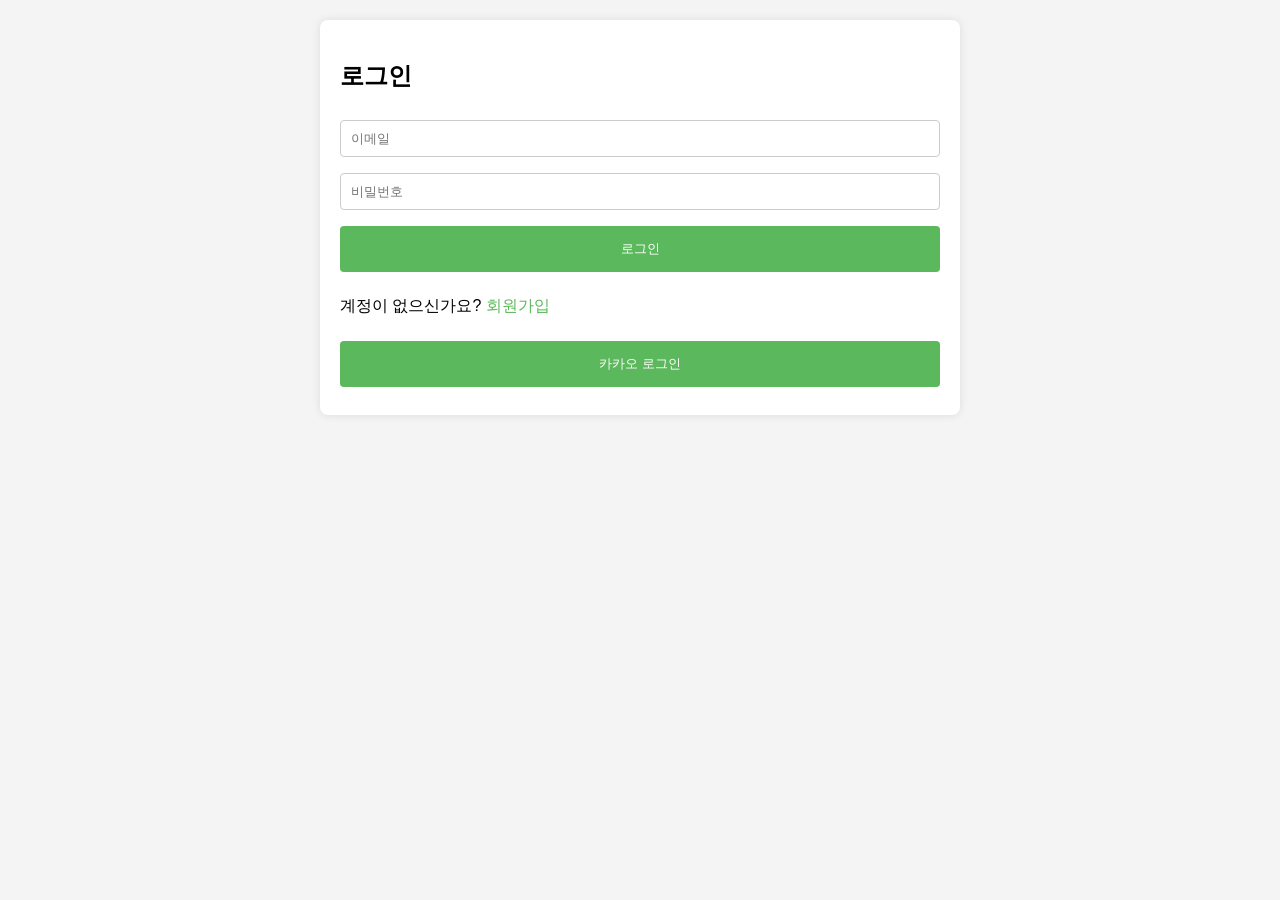
==== src/main/resources/templates/main/index.html @ fe3d93da ":recycle: refactor: 패키지 이동" ====
<!DOCTYPE html>
<html lang="ko">
<head>
    <meta charset="UTF-8">
    <meta name="viewport" content="width=device-width, initial-scale=1.0">
    <title>회원가입 및 로그인</title>
    <link rel="stylesheet" href="../../static/css/front.css">
    <script src="https://developers.kakao.com/sdk/js/kakao.js"></script>
</head>
<body>
<div class="container">
    <div id="login-form">
        <h2>로그인</h2>
        <input type="text" id="login-email" placeholder="이메일">
        <input type="password" id="login-password" placeholder="비밀번호">
        <button onclick="login()">로그인</button>
        <p>계정이 없으신가요? <a href="#" onclick="showSignupForm()">회원가입</a></p>
        <button onclick="kakaoLogin()">카카오 로그인</button>
    </div>

    <div id="signup-form" style="display:none;">
        <h2>회원가입</h2>
        <input type="text" id="signup-email" placeholder="이메일">
        <input type="password" id="signup-password" placeholder="비밀번호">
        <input type="text" id="signup-name" placeholder="이름">
        <input type="text" id="signup-nickname" placeholder="닉네임">
        <input type="text" id="signup-phone" placeholder="전화번호">
        <select id="signup-role">
            <option value="CUSTOMER">고객</option>
            <option value="SELLER">사장님</option>
        </select>
        <button onclick="signup()">회원가입</button>
        <p>이미 계정이 있으신가요? <a href="#" onclick="showLoginForm()">로그인</a></p>
    </div>

    <div id="social-signup-form" style="display: none;">
        <h2>소셜 회원가입 추가 정보 입력</h2>
        <input type="text" id="social-phone" placeholder="휴대폰 번호">
        <input type="text" id="social-verification-code" placeholder="인증 번호">
        <button onclick="submitSocialSignup()">다음</button>
    </div>
</div>
<script src="../../static/js/script.js"></script>
</body>
</html>
---- src/main/resources/static/css/front.css ----
body {
    font-family: Arial, sans-serif;
    background-color: #f4f4f4;
    margin: 0;
    display: flex;
    flex-direction: column;
    align-items: center;
    min-height: 100vh;
}

/* 공통 스타일 */
.container, .main-container, .collection-container, .posts-container, .history-container, .cancel-reservation-container {
    width: 80%;
    max-width: 600px;
    margin: 20px auto;
    padding: 20px;
    background-color: #fff;
    border-radius: 8px;
    box-shadow: 0 0 10px rgba(0, 0, 0, 0.1);
}

input[type="text"],
input[type="password"],
select {
    width: 100%;
    padding: 10px;
    margin: 8px 0;
    display: inline-block;
    border: 1px solid #ccc;
    border-radius: 4px;
    box-sizing: border-box;
}

button {
    background-color: #5cb85c;
    color: white;
    padding: 14px 20px;
    margin: 8px 0;
    border: none;
    border-radius: 4px;
    cursor: pointer;
    width: 100%;
}

button:hover {
    background-color: #449d44;
}

a {
    color: #5cb85c;
    text-decoration: none;
}

a:hover {
    text-decoration: underline;
}

/* 메인 페이지 스타일 */
.search-bar {
    margin-bottom: 20px;
}

.search-bar input {
    width: 70%;
    padding: 10px;
    border: 1px solid #ccc;
    border-radius: 4px;
}

.store-list {
    display: flex;
    flex-direction: column;
}

.store-item {
    padding: 15px;
    margin-bottom: 10px;
    border: 1px solid #ddd;
    border-radius: 4px;
    background-color: #f9f9f9;
    cursor: pointer;
    display: flex;
    justify-content: space-between;
    align-items: center;
}

/* 하단 네비게이션 스타일 */
.bottom-nav {
    display: flex;
    justify-content: space-around;
    background-color: #eee;
    padding: 10px 0;
    border-radius: 4px;
    margin-top: 20px;
    width: 100%;
}

.bottom-nav a {
    text-decoration: none;
    color: #333;
}

/* 컬렉션 페이지 스타일 */
.bookmarked-stores {
    display: flex;
    flex-direction: column;
}

.bookmarked-store-item {
    padding: 15px;
    margin-bottom: 10px;
    border: 1px solid #ddd;
    border-radius: 4px;
    background-color: #f9f9f9;
    display: flex;
    justify-content: space-between;
    align-items: center;
}

/* 북마크 스타일 (책갈피) */
.bookmark-button {
    background: none;
    border: none;
    cursor: pointer;
    font-size: 1.5em;
    color: #aaa;
}

.bookmark-button.active {
    color: #ffc107; /* 활성화된 북마크 색상 */
}

/* 게시글 페이지 스타일 */
.post-list {
    display: flex;
    flex-direction: column;
}

.post-item {
    padding: 15px;
    margin-bottom: 10px;
    border: 1px solid #ddd;
    border-radius: 4px;
    background-color: #f9f9f9;
}

/* 게시글 페이지 스타일 */
.posts-container {
    width: 80%;
    max-width: 600px;
    margin: 20px auto;
    padding: 20px;
    background-color: #fff;
    border-radius: 8px;
    box-shadow: 0 0 10px rgba(0, 0, 0, 0.1);
}

.post-search {
    margin-bottom: 20px;
}

.post-search input {
    width: 70%;
    padding: 10px;
    border: 1px solid #ccc;
    border-radius: 4px;
}

.post-list {
    display: flex;
    flex-direction: column;
}

.post-item {
    padding: 15px;
    margin-bottom: 10px;
    border: 1px solid #ddd;
    border-radius: 4px;
    background-color: #f9f9f9;
}

.post-item h2 {
    margin-top: 0;
}

/* 팔로우 버튼 스타일 */
.follow-button {
    background-color: #4CAF50;
    border: none;
    color: white;
    padding: 5px 10px;
    text-align: center;
    text-decoration: none;
    display: inline-block;
    font-size: 14px;
    cursor: pointer;
    border-radius: 4px;
}

.follow-button.following {
    background-color: #aaa;
}

/* 좋아요 버튼 스타일 */
.like-button {
    background: none;
    border: none;
    cursor: pointer;
    font-size: 1.2em;
    color: #aaa;
}

.like-button.active {
    color: #e53935; /* 빨간색 */
}

/* 댓글 페이지 스타일 */
.comment-container {
    width: 80%;
    max-width: 600px;
    margin: 20px auto;
    padding: 20px;
    background-color: #fff;
    border-radius: 8px;
    box-shadow: 0 0 10px rgba(0, 0, 0, 0.1);
}

.comment-list {
    display: flex;
    flex-direction: column;
}

.comment-item {
    padding: 15px;
    margin-bottom: 10px;
    border: 1px solid #ddd;
    border-radius: 4px;
    background-color: #f9f9f9;
}

.comment-form textarea {
    width: 100%;
    padding: 10px;
    margin-bottom: 10px;
    border: 1px solid #ccc;
    border-radius: 4px;
    box-sizing: border-box;
}

/* 내역 페이지 스타일 */
.reservation-list {
    display: flex;
    flex-direction: column;
}

.reservation-item {
    padding: 15px;
    margin-bottom: 10px;
    border: 1px solid #ddd;
    border-radius: 4px;
    background-color: #f9f9f9;
}

/* 쿠폰 페이지 스타일 */
.coupon-container {
    text-align: center; /* 가운데 정렬 */
}

.coupon-list {
    display: grid;
    grid-template-columns: repeat(auto-fit, minmax(250px, 1fr)); /* 반응형 그리드 */
    gap: 15px;
}

.coupon-item {
    border: 1px solid #ddd;
    border-radius: 8px;
    padding: 15px;
}

.coupon-item h2 {
    margin-top: 0;
}

/* 메뉴 페이지 스타일 */
.menu-container h1 {
    text-align: center;
}

.menu-list {
    display: flex;
    flex-direction: column;
}

.menu-item {
    border: 1px solid #ddd;
    border-radius: 8px;
    padding: 15px;
    margin-bottom: 10px;
    display: flex;
    justify-content: space-between; /* 메뉴 이름과 가격을 양쪽 끝에 배치 */
    align-items: center;
}

.menu-item img { /* 메뉴 이미지 스타일 (추가) */
    max-width: 80px;
    max-height: 80px;
    margin-right: 15px;
    border-radius: 4px;
}

/* 예약 페이지 스타일 */
.reservation-container h1 {
    text-align: center;
}

.reservation-form {
    margin-top: 20px;
}

.reservation-form label {
    display: block;
    margin-bottom: 5px;
}

.reservation-form select {
    width: 100%;
    padding: 10px;
    margin: 8px 0;
    border: 1px solid #ccc;
    border-radius: 4px;
    box-sizing: border-box;
}

/* 웨이팅 페이지 스타일 */
.waiting-container h1 {
    text-align: center;
}

.waiting-info {
    text-align: center;
    margin-bottom: 20px;
}

.waiting-form {
    margin-top: 20px;
}

.waiting-form label {
    display: block;
    margin-bottom: 5px;
}
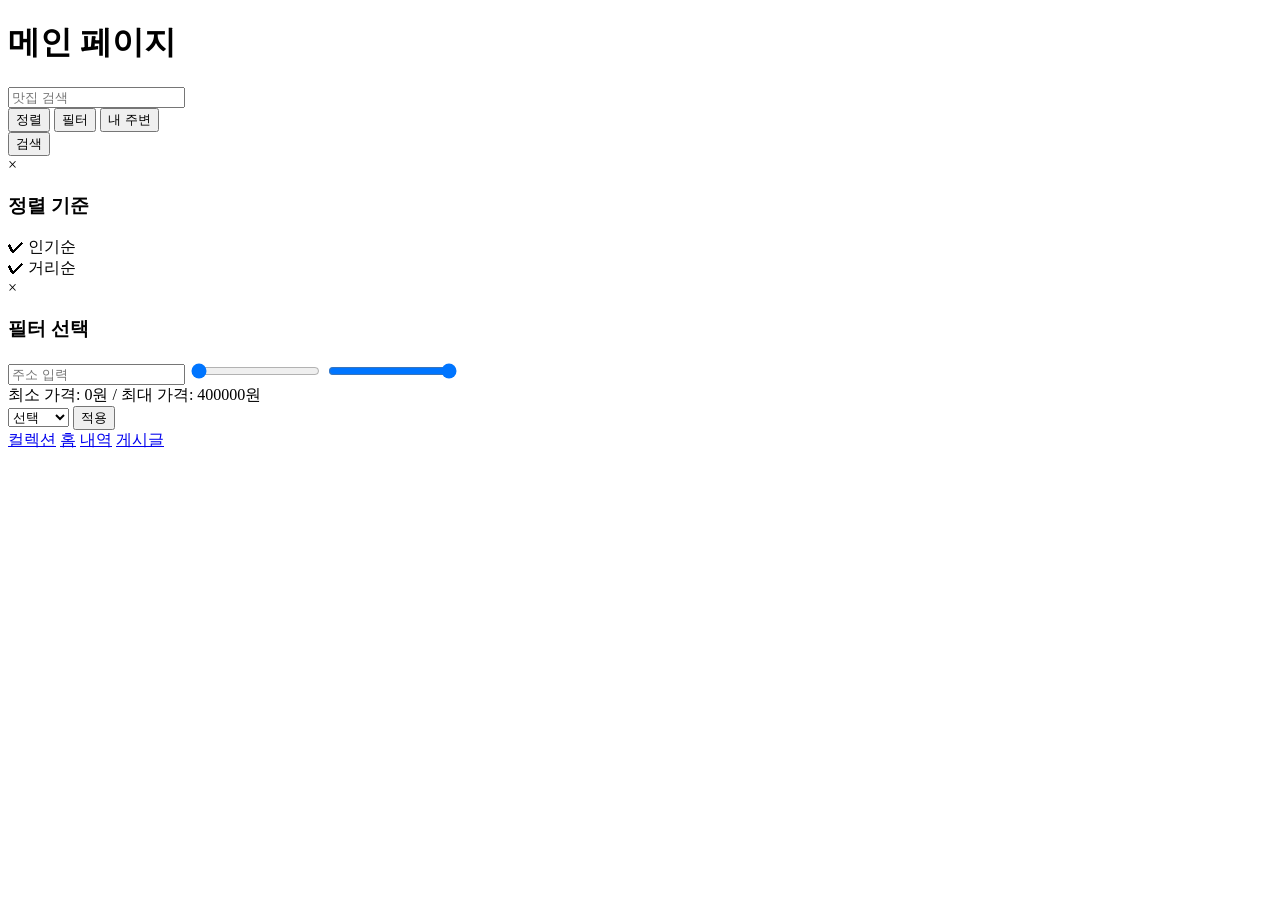
==== commit 1c273102: ":recycle: refactor: html 분리" ====
--- a/src/main/resources/templates/main/index.html
+++ b/src/main/resources/templates/main/index.html
@@ -3,43 +3,80 @@
 <head>
     <meta charset="UTF-8">
     <meta name="viewport" content="width=device-width, initial-scale=1.0">
-    <title>회원가입 및 로그인</title>
-    <link rel="stylesheet" href="../../static/css/front.css">
-    <script src="https://developers.kakao.com/sdk/js/kakao.js"></script>
+    <title>메인 페이지</title>
+    <link rel="stylesheet" href="/css/front.css">
+    <link rel="stylesheet" href="https://cdnjs.cloudflare.com/ajax/libs/font-awesome/6.0.0/css/all.min.css"
+          integrity="sha512-9usAa10IRO0HhonpyAIVpjrylPvoDwiPUiKdWk5t3PyolY1cOd4DSE0Ga+ri4AuTroPR5aQvXU9xC6qOPnzFeg=="
+          crossorigin="anonymous" referrerpolicy="no-referrer"/>
 </head>
 <body>
-<div class="container">
-    <div id="login-form">
-        <h2>로그인</h2>
-        <input type="text" id="login-email" placeholder="이메일">
-        <input type="password" id="login-password" placeholder="비밀번호">
-        <button onclick="login()">로그인</button>
-        <p>계정이 없으신가요? <a href="#" onclick="showSignupForm()">회원가입</a></p>
-        <button onclick="kakaoLogin()">카카오 로그인</button>
+<div class="main-container">
+    <h1>메인 페이지</h1>
+    <div class="search-bar">
+        <input type="text" id="search-input" placeholder="맛집 검색">
+        <div class="filter-container">
+            <button id="sort-btn" onclick="openSortModal()">정렬</button>
+            <button id="filter-btn" onclick="openFilterModal()">필터</button>
+            <button id="nearby-btn">내 주변</button>
+        </div>
+        <button onclick="searchStores()">검색</button>
     </div>
 
-    <div id="signup-form" style="display:none;">
-        <h2>회원가입</h2>
-        <input type="text" id="signup-email" placeholder="이메일">
-        <input type="password" id="signup-password" placeholder="비밀번호">
-        <input type="text" id="signup-name" placeholder="이름">
-        <input type="text" id="signup-nickname" placeholder="닉네임">
-        <input type="text" id="signup-phone" placeholder="전화번호">
-        <select id="signup-role">
-            <option value="CUSTOMER">고객</option>
-            <option value="SELLER">사장님</option>
-        </select>
-        <button onclick="signup()">회원가입</button>
-        <p>이미 계정이 있으신가요? <a href="#" onclick="showLoginForm()">로그인</a></p>
+    <!-- 정렬 모달 -->
+    <div id="sort-modal" class="modal">
+        <div class="modal-content">
+            <span class="close" onclick="closeSortModal()">&times;</span>
+            <h3>정렬 기준</h3>
+            <div class="sort-option" data-sort="popularity">
+                <span>✔</span> <span>인기순</span>
+            </div>
+            <div class="sort-option" data-sort="distance">
+                <span>✔</span> <span>거리순</span>
+            </div>
+        </div>
     </div>
 
-    <div id="social-signup-form" style="display: none;">
-        <h2>소셜 회원가입 추가 정보 입력</h2>
-        <input type="text" id="social-phone" placeholder="휴대폰 번호">
-        <input type="text" id="social-verification-code" placeholder="인증 번호">
-        <button onclick="submitSocialSignup()">다음</button>
+    <!-- 필터 모달 -->
+    <div id="filter-modal" class="modal">
+        <div class="modal-content">
+            <span class="close" onclick="closeFilterModal()">&times;</span>
+            <h3>필터 선택</h3>
+
+            <!-- 주소 필터 -->
+            <input type="text" id="address" placeholder="주소 입력">
+
+            <!-- 가격 필터 -->
+            <input type="range" id="min-price" min="0" max="400000" step="1000" value="0">
+            <input type="range" id="max-price" min="0" max="400000" step="1000" value="400000">
+            <div>최소 가격: <span id="min-price-display">0</span>원 / 최대 가격: <span id="max-price-display">400000</span>원
+            </div>
+
+            <!-- 좌석 유형 필터 -->
+            <select id="seat-type">
+                <option value="">선택</option>
+                <option value="1">홀</option>
+                <option value="2">바</option>
+                <option value="3">테라스</option>
+                <option value="4">룸</option>
+            </select>
+
+            <button onclick="applyFilters()">적용</button>
+        </div>
     </div>
+
+    <div class="store-list" id="store-list">
+        <!-- 가게 목록이 여기에 동적으로 추가됩니다. -->
+    </div>
+
+    <nav class="bottom-nav">
+        <a href="/collection">컬렉션</a>
+        <a href="/">홈</a>
+        <a href="/user/history">내역</a>
+        <a href="/post">게시글</a>
+    </nav>
 </div>
-<script src="../../static/js/script.js"></script>
+
+<script type="text/javascript" src="https://developers.kakao.com/sdk/js/kakao.js"></script>
+<script src="/js/main/index.js"></script>
 </body>
-</html>
+</html>
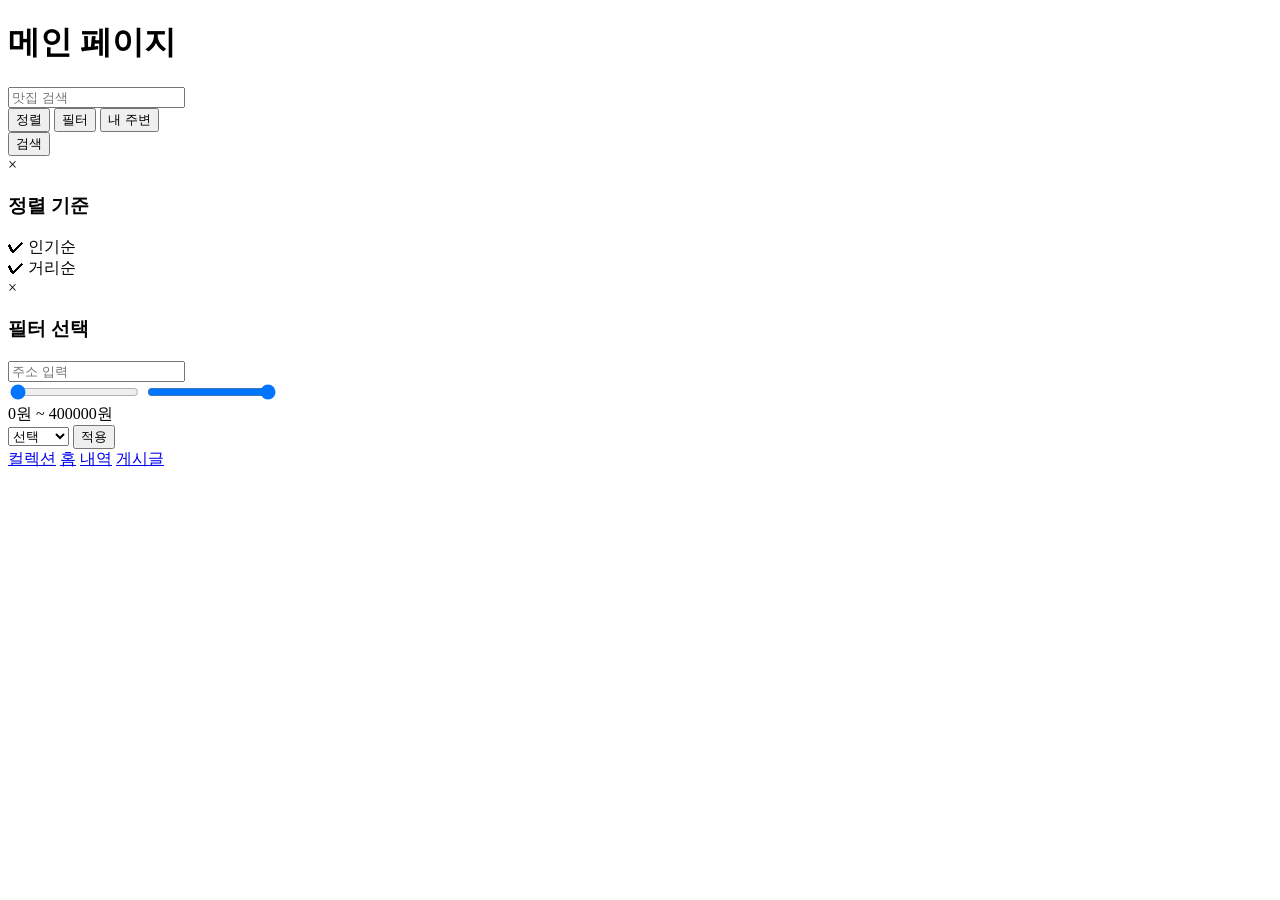
==== commit 8f9a47b6: ":recycle: refactor: 가게 조회 필터 리펙토링" ====
--- a/src/main/resources/templates/main/index.html
+++ b/src/main/resources/templates/main/index.html
@@ -14,6 +14,11 @@
     <h1>메인 페이지</h1>
     <div class="search-bar">
         <input type="text" id="search-input" placeholder="맛집 검색">
+        <!-- 새로운 거리 선택 영역 -->
+        <div id="distance-container" class="distance-container" style="display: none;">
+            <p>주변 <span id="distance-display">3000km</span></p> <!-- 텍스트 형식으로 1자만 표시 -->
+            <input type="range" id="distance" min="0" max="5" step="1" value="5"> <!-- 100, 200, 500, 1000, 2000, 3000으로만 선택 가능 -->
+        </div>
         <div class="filter-container">
             <button id="sort-btn" onclick="openSortModal()">정렬</button>
             <button id="filter-btn" onclick="openFilterModal()">필터</button>
@@ -27,10 +32,10 @@
         <div class="modal-content">
             <span class="close" onclick="closeSortModal()">&times;</span>
             <h3>정렬 기준</h3>
-            <div class="sort-option" data-sort="popularity">
+            <div class="sort-option selected" data-sort="popularity">
                 <span>✔</span> <span>인기순</span>
             </div>
-            <div class="sort-option" data-sort="distance">
+            <div class="sort-option" data-sort="nearby">
                 <span>✔</span> <span>거리순</span>
             </div>
         </div>
@@ -46,9 +51,11 @@
             <input type="text" id="address" placeholder="주소 입력">
 
             <!-- 가격 필터 -->
-            <input type="range" id="min-price" min="0" max="400000" step="1000" value="0">
-            <input type="range" id="max-price" min="0" max="400000" step="1000" value="400000">
-            <div>최소 가격: <span id="min-price-display">0</span>원 / 최대 가격: <span id="max-price-display">400000</span>원
+            <div id="slider-container">
+                <input type="range" id="min-price" min="0" max="400000" step="10000" value="0" oninput="updatePriceDisplay()">
+                <input type="range" id="max-price" min="0" max="400000" step="10000" value="400000" oninput="updatePriceDisplay()">
+            </div>
+            <div><span id="min-price-display">0</span>원 ~ <span id="max-price-display">400000</span>원
             </div>
 
             <!-- 좌석 유형 필터 -->
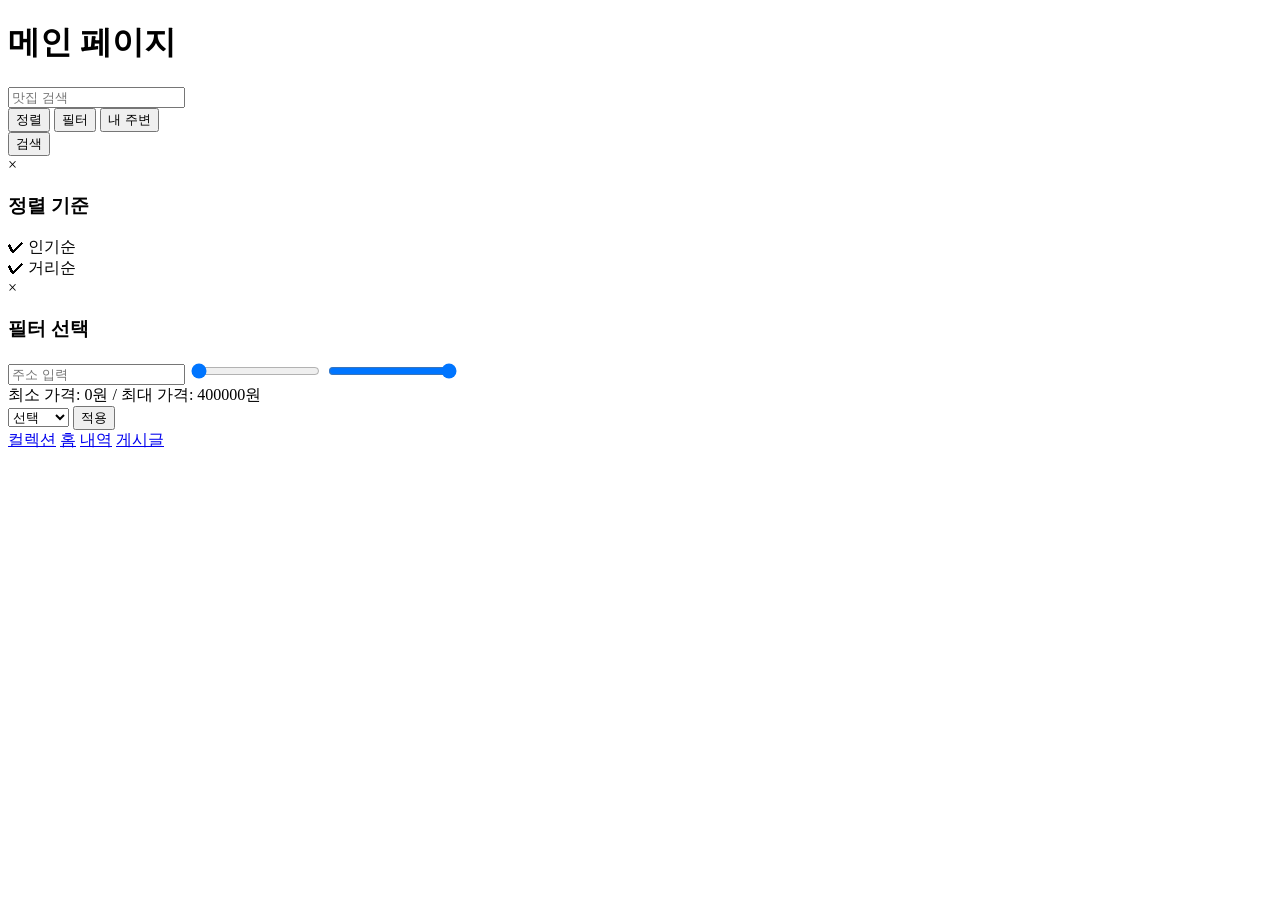
==== commit 56ec26d7: "Merge pull request #167 from sparta-team-11/develop V1.2 개발 완료" ====
--- a/src/main/resources/templates/main/index.html
+++ b/src/main/resources/templates/main/index.html
@@ -14,11 +14,6 @@
     <h1>메인 페이지</h1>
     <div class="search-bar">
         <input type="text" id="search-input" placeholder="맛집 검색">
-        <!-- 새로운 거리 선택 영역 -->
-        <div id="distance-container" class="distance-container" style="display: none;">
-            <p>주변 <span id="distance-display">3000km</span></p> <!-- 텍스트 형식으로 1자만 표시 -->
-            <input type="range" id="distance" min="0" max="5" step="1" value="5"> <!-- 100, 200, 500, 1000, 2000, 3000으로만 선택 가능 -->
-        </div>
         <div class="filter-container">
             <button id="sort-btn" onclick="openSortModal()">정렬</button>
             <button id="filter-btn" onclick="openFilterModal()">필터</button>
@@ -32,10 +27,10 @@
         <div class="modal-content">
             <span class="close" onclick="closeSortModal()">&times;</span>
             <h3>정렬 기준</h3>
-            <div class="sort-option selected" data-sort="popularity">
+            <div class="sort-option" data-sort="popularity">
                 <span>✔</span> <span>인기순</span>
             </div>
-            <div class="sort-option" data-sort="nearby">
+            <div class="sort-option" data-sort="distance">
                 <span>✔</span> <span>거리순</span>
             </div>
         </div>
@@ -51,11 +46,9 @@
             <input type="text" id="address" placeholder="주소 입력">
 
             <!-- 가격 필터 -->
-            <div id="slider-container">
-                <input type="range" id="min-price" min="0" max="400000" step="10000" value="0" oninput="updatePriceDisplay()">
-                <input type="range" id="max-price" min="0" max="400000" step="10000" value="400000" oninput="updatePriceDisplay()">
-            </div>
-            <div><span id="min-price-display">0</span>원 ~ <span id="max-price-display">400000</span>원
+            <input type="range" id="min-price" min="0" max="400000" step="1000" value="0">
+            <input type="range" id="max-price" min="0" max="400000" step="1000" value="400000">
+            <div>최소 가격: <span id="min-price-display">0</span>원 / 최대 가격: <span id="max-price-display">400000</span>원
             </div>
 
             <!-- 좌석 유형 필터 -->
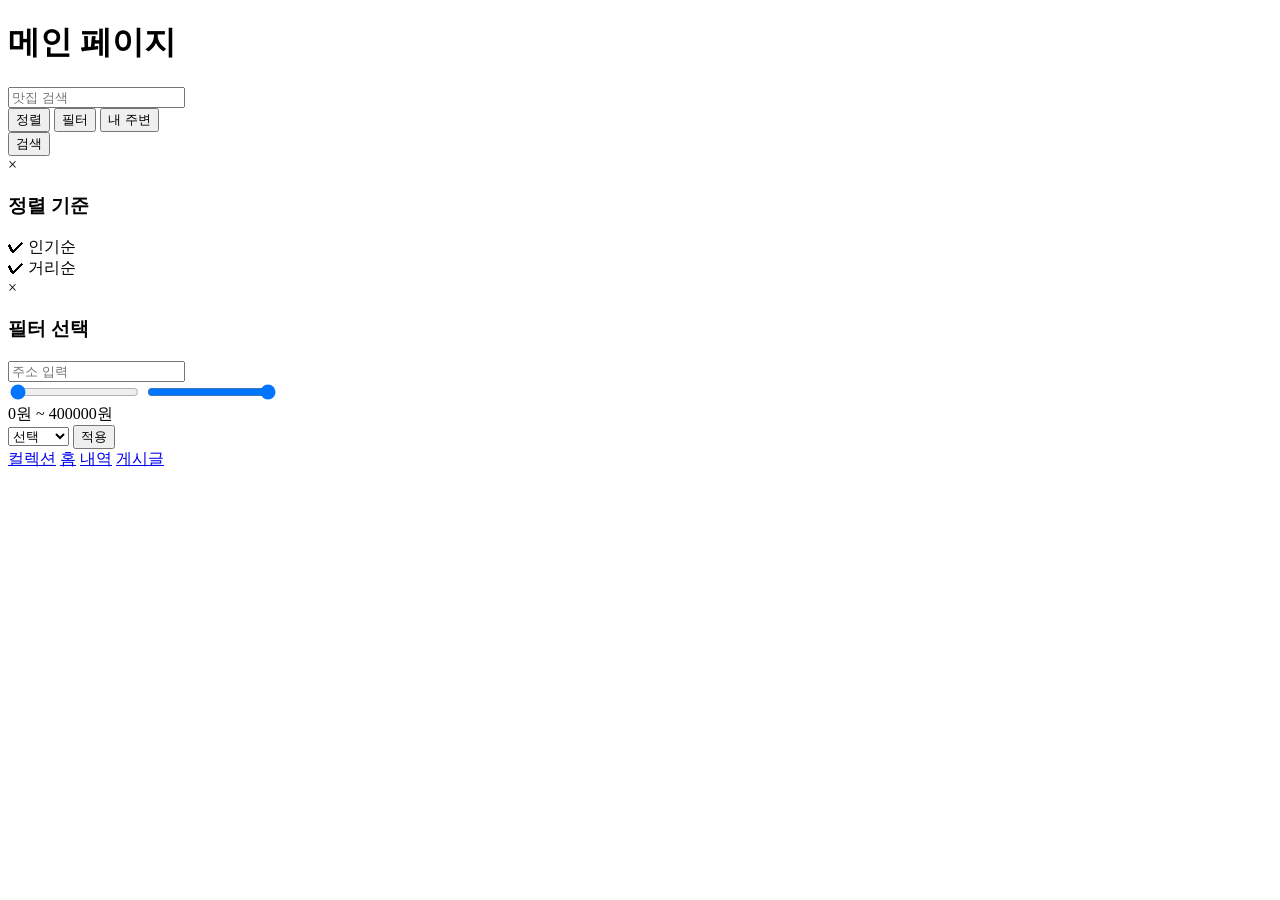
==== commit fe5a3748: "Merge pull request #210 from sparta-team-11/feature/web 프론트 백엔드 연결" ====
--- a/src/main/resources/templates/main/index.html
+++ b/src/main/resources/templates/main/index.html
@@ -14,6 +14,11 @@
     <h1>메인 페이지</h1>
     <div class="search-bar">
         <input type="text" id="search-input" placeholder="맛집 검색">
+        <!-- 새로운 거리 선택 영역 -->
+        <div id="distance-container" class="distance-container" style="display: none;">
+            <p>주변 <span id="distance-display">3000km</span></p> <!-- 텍스트 형식으로 1자만 표시 -->
+            <input type="range" id="distance" min="0" max="5" step="1" value="5"> <!-- 100, 200, 500, 1000, 2000, 3000으로만 선택 가능 -->
+        </div>
         <div class="filter-container">
             <button id="sort-btn" onclick="openSortModal()">정렬</button>
             <button id="filter-btn" onclick="openFilterModal()">필터</button>
@@ -27,10 +32,10 @@
         <div class="modal-content">
             <span class="close" onclick="closeSortModal()">&times;</span>
             <h3>정렬 기준</h3>
-            <div class="sort-option" data-sort="popularity">
+            <div class="sort-option selected" data-sort="popularity">
                 <span>✔</span> <span>인기순</span>
             </div>
-            <div class="sort-option" data-sort="distance">
+            <div class="sort-option" data-sort="nearby">
                 <span>✔</span> <span>거리순</span>
             </div>
         </div>
@@ -46,9 +51,11 @@
             <input type="text" id="address" placeholder="주소 입력">
 
             <!-- 가격 필터 -->
-            <input type="range" id="min-price" min="0" max="400000" step="1000" value="0">
-            <input type="range" id="max-price" min="0" max="400000" step="1000" value="400000">
-            <div>최소 가격: <span id="min-price-display">0</span>원 / 최대 가격: <span id="max-price-display">400000</span>원
+            <div id="slider-container">
+                <input type="range" id="min-price" min="0" max="400000" step="10000" value="0" oninput="updatePriceDisplay()">
+                <input type="range" id="max-price" min="0" max="400000" step="10000" value="400000" oninput="updatePriceDisplay()">
+            </div>
+            <div><span id="min-price-display">0</span>원 ~ <span id="max-price-display">400000</span>원
             </div>
 
             <!-- 좌석 유형 필터 -->
